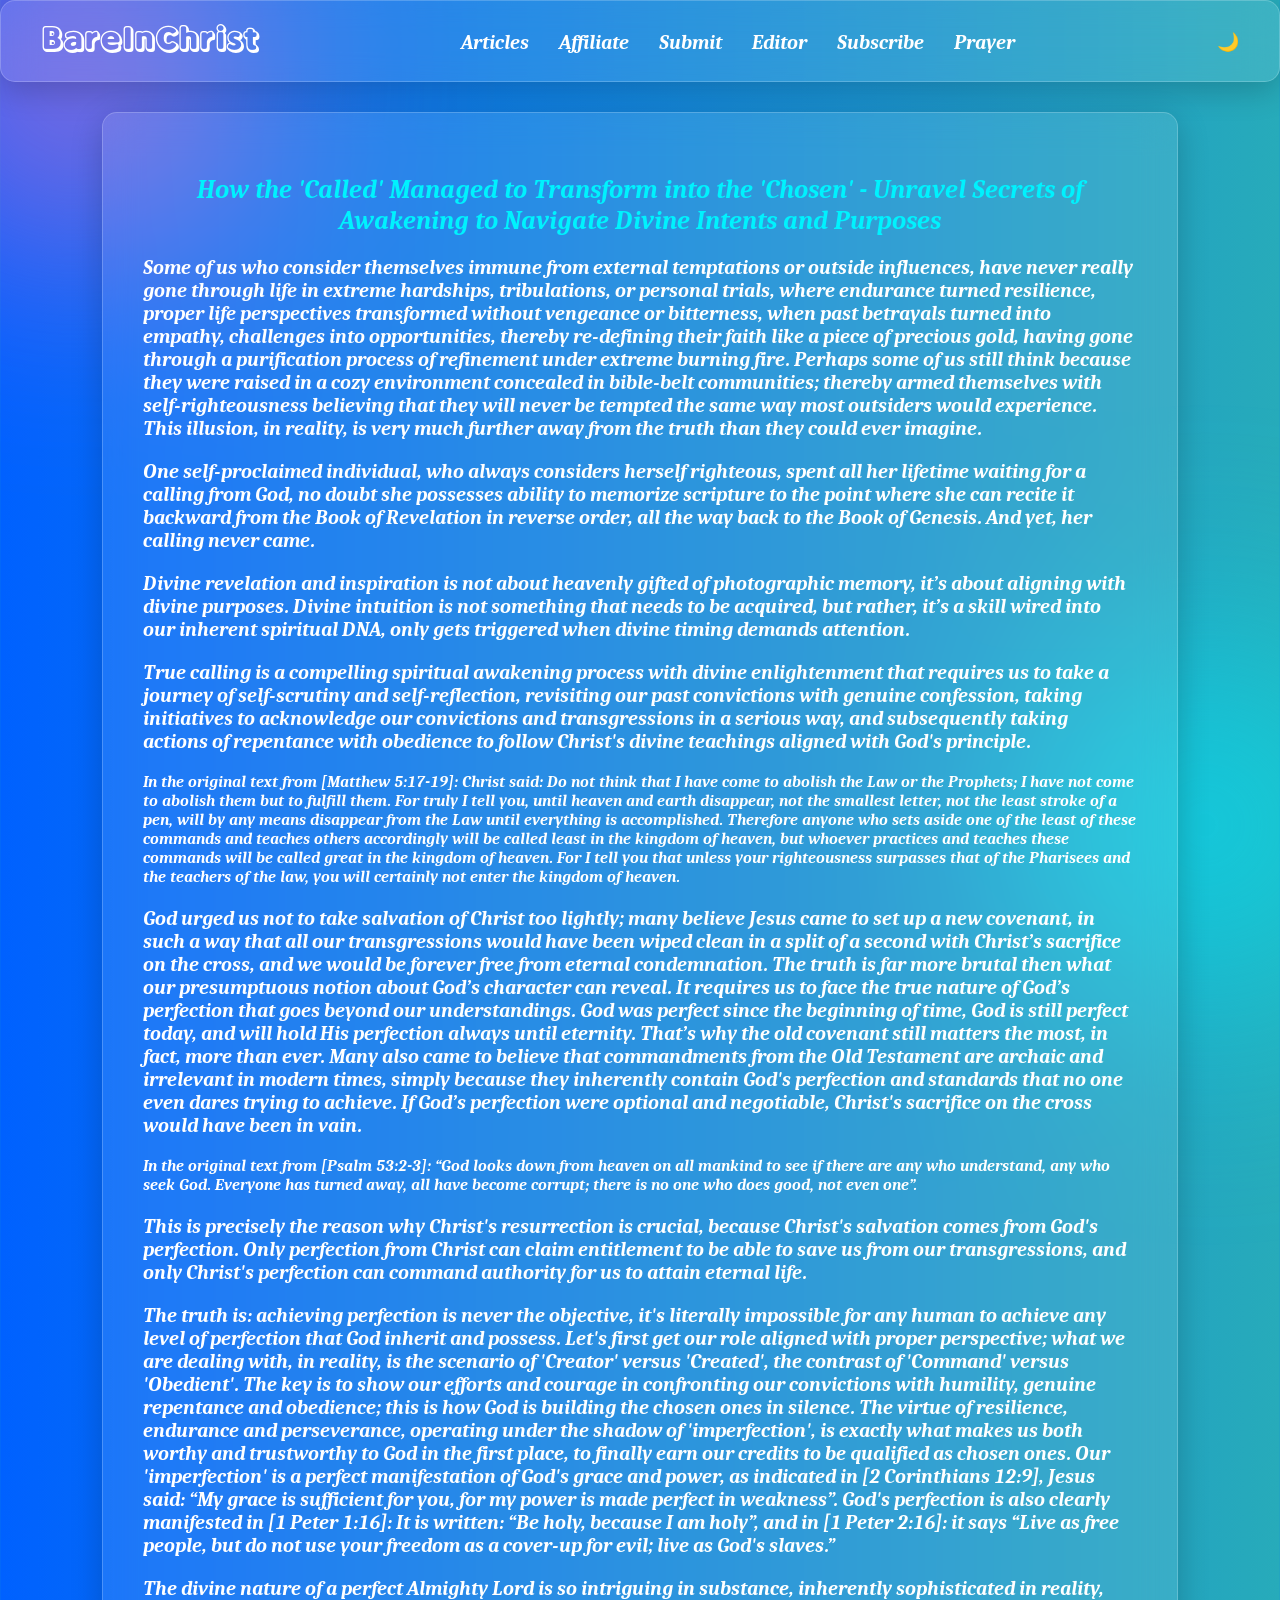
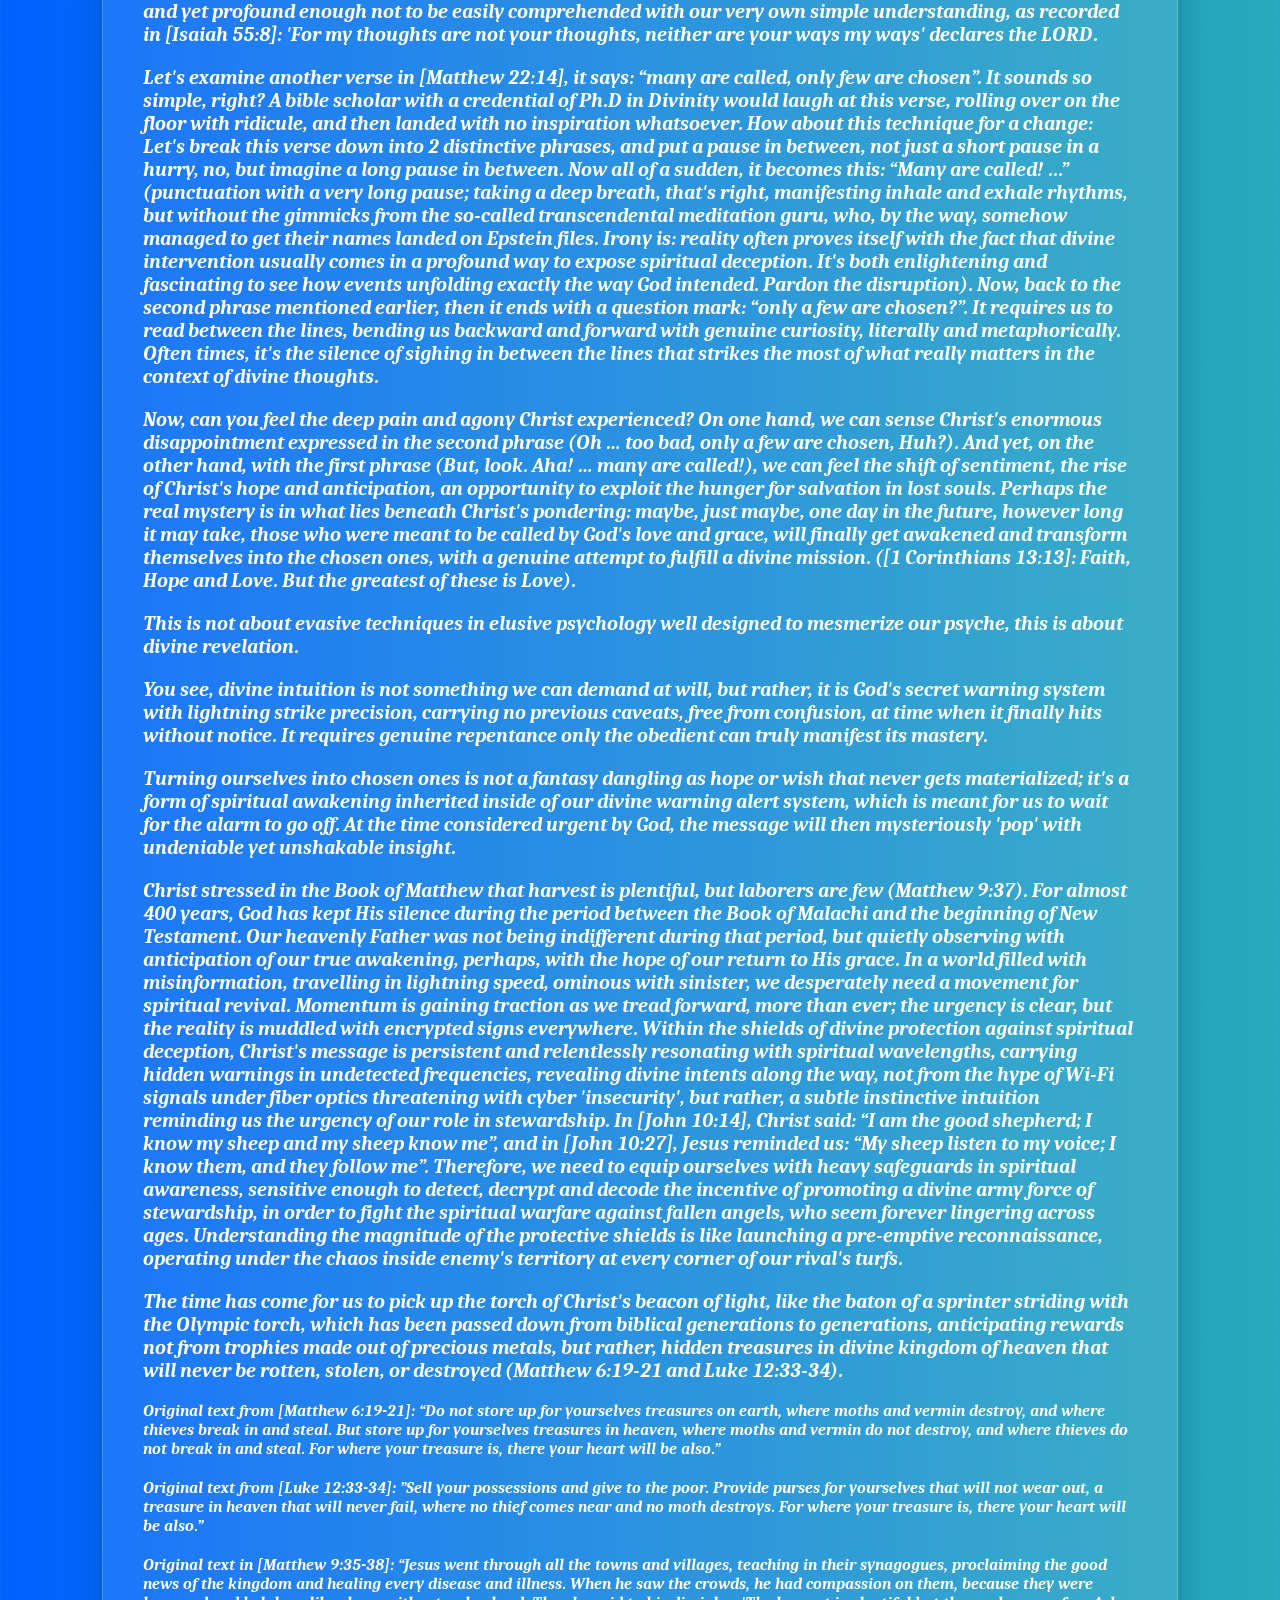
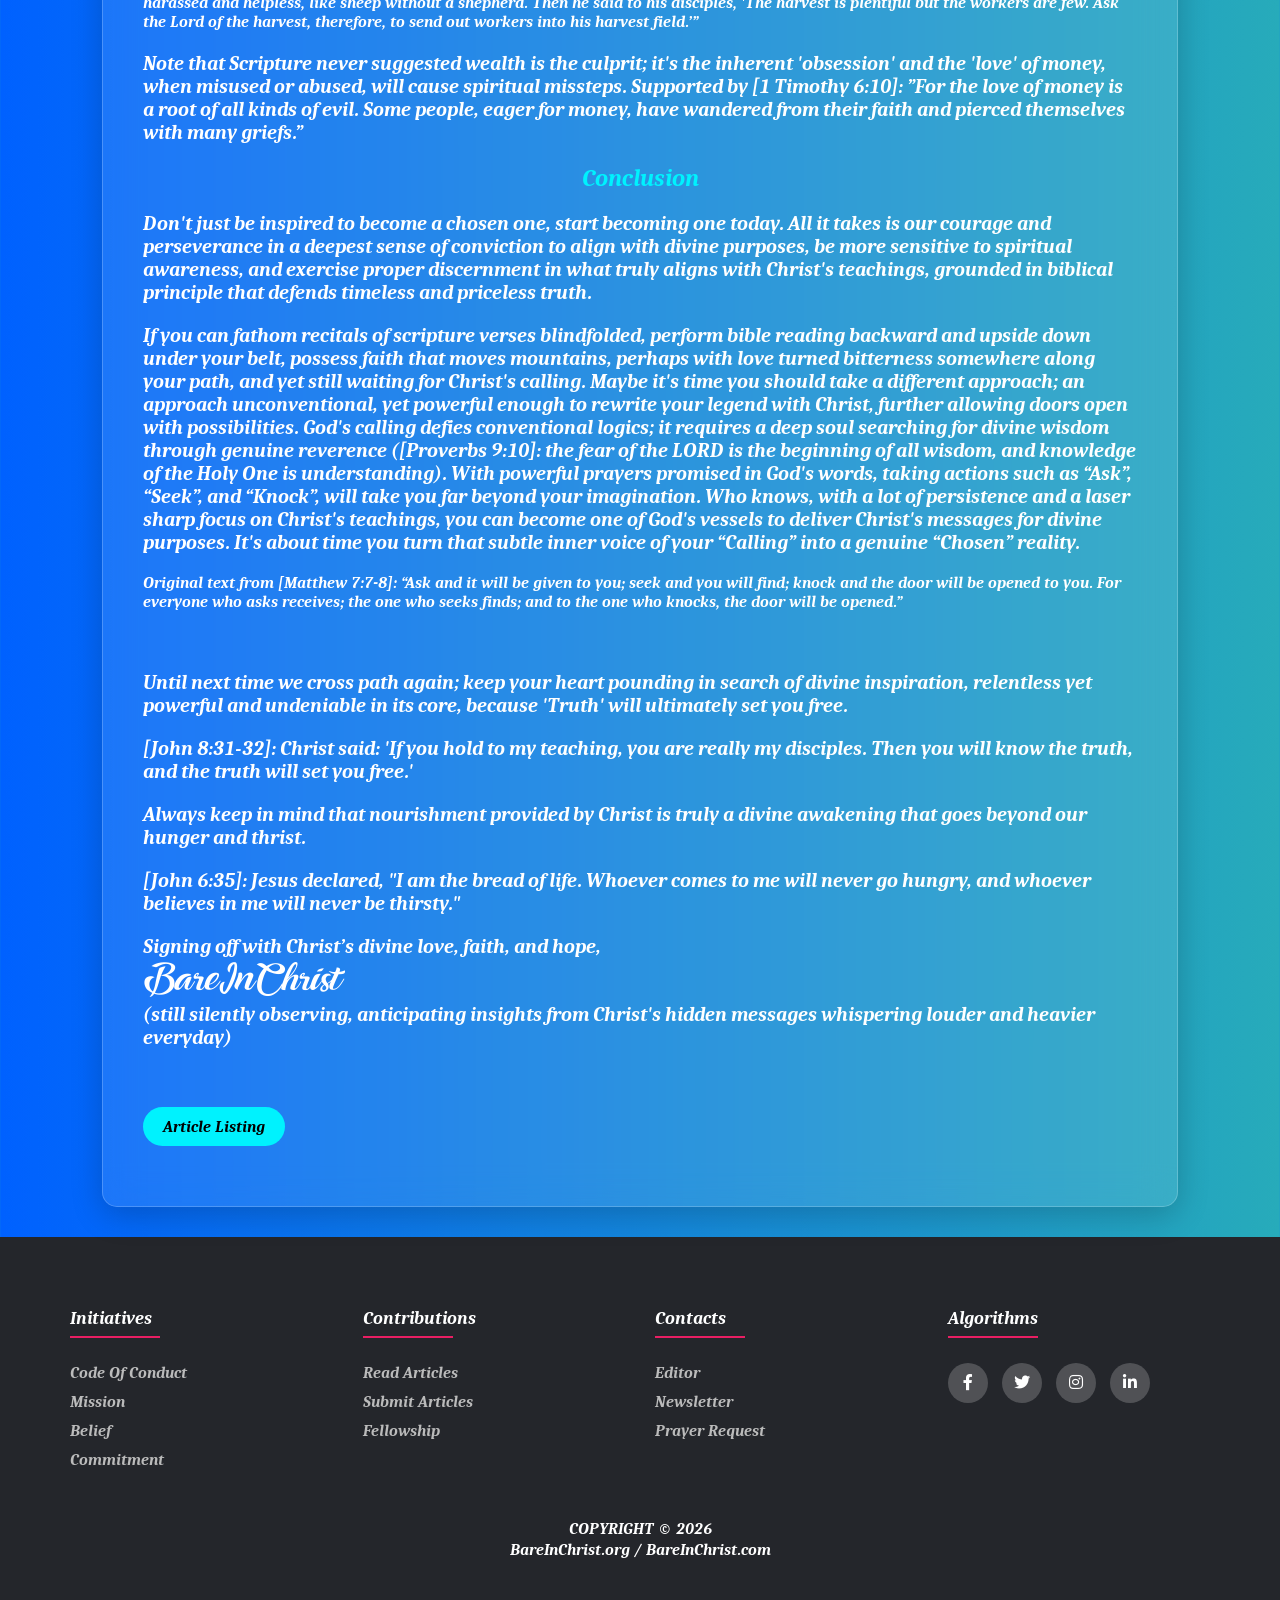
==== art-001.htm @ b6175a84 "Add files via upload" ====
<!DOCTYPE html>
<html lang="en">

<head>

    <meta charset="UTF-8">
    <meta name="viewport" content="width=device-width, initial-scale=1.0">
    
    <title>BareInChrist - How the 'Called' Managed to Transform into the 'Chosen' - Unravel Secrets of Awakening to Navigate Divine Intents and Purposes</title>

    <link rel="stylesheet" href="css/style.css">
    
    <link rel="stylesheet" href="css/overlay.css">

    <link rel="stylesheet" href="css/footer.css">

    <link rel="stylesheet" type="text/css" href="font-awesome-5.15.1/all.min.css">

</head>


<body>

    <!--- Background Blobs --->
    <div class="blob blob1"></div>
    <div class="blob blob2"></div>

 
    <!--- Overlay Navigation PopUp Menu --->
    <div id="myNav" class="overlay">
        <a href="javascript:void(0)" class="closebtn" onclick="closeNav()">&times;</a>
        <div id="overlay-content" class="overlay-content">
            <a href="index.htm" onclick="closeNav()">Articles</a>
            <a href="https://bareinchrist.org" onclick="closeNav()">Affiliate</a>
            <a href="submit.htm" onclick="closeNav()">Submit</a>
            <a href="index.htm#editor" onclick="closeNav()">Editor</a>
            <a href="index.htm#subscribe" onclick="closeNav()">Subscribe</a>
            <a href="index.htm#prayer" onclick="closeNav()">Prayer</a>
        </div>
    </div>

    <header>
    <nav class="navbar glass">
        <span class="logo">
                BareInChrist
        </span>
        <ul class="nav-links" id="navlinks">
            <li><a href="index.htm">Articles</a></li>
            <li><a href="https://bareinchrist.org">Affiliate</a></li>
            <li><a href="submit.htm">Submit</a></li>
            <li><a href="#editor">Editor</a></li>
            <li><a href="#subscribe">Subscribe</a></li>
            <li><a href="#prayer">Prayer</a></li>
        </ul>
        
        <div class="nav-actions">
            <button id="themeToggle">🌙</button>
            <div class="hamburger" id="hamburger" onclick="openNav();">
            &#9776;
            </div>
        </div>
    </nav>
    </header>


    <!--- Article --->
    <section id="article" class="section">
        <div class="glass">
            <p>
                <h2>
                How the 'Called' Managed to Transform into the 'Chosen' - Unravel Secrets of Awakening to Navigate Divine Intents and Purposes
                </h2>
            </p>

            <p>
                Some of us who consider themselves immune from external temptations or outside influences, have never really gone through life in extreme hardships, tribulations, or personal trials, where endurance turned resilience, proper life perspectives transformed without vengeance or bitterness, when past betrayals turned into empathy, challenges into opportunities, thereby re-defining their faith like a piece of precious gold, having gone through a purification process of refinement under extreme burning fire. Perhaps some of us still think because they were raised in a cozy environment concealed in bible-belt communities; thereby armed themselves with self-righteousness believing that they will never be tempted the same way most outsiders would experience. This illusion, in reality, is very much further away from the truth than they could ever imagine.
            </p>
            <p>
                One self-proclaimed individual, who always considers herself righteous, spent all her lifetime waiting for a calling from God, no doubt she possesses ability to memorize scripture to the point where she can recite it backward from the Book of Revelation in reverse order, all the way back to the Book of Genesis. And yet, her calling never came.
            </p>
            <p>
                Divine revelation and inspiration is not about heavenly gifted of photographic memory, it’s about aligning with divine purposes. Divine intuition is not something that needs to be acquired, but rather, it’s a skill wired into our inherent spiritual DNA, only gets triggered when divine timing demands attention.
            </p>
            <p>
                True calling is a compelling spiritual awakening process with divine enlightenment that requires us to take a journey of self-scrutiny and self-reflection, revisiting our past convictions with genuine confession, taking initiatives to acknowledge our convictions and transgressions in a serious way, and subsequently taking actions of repentance with obedience to follow Christ's divine teachings aligned with God's principle.
            </p>
            <p class="quote">
                In the original text from [Matthew 5:17-19]: Christ said: Do not think that I have come to abolish the Law or the Prophets; I have not come to abolish them but to fulfill them. For truly I tell you, until heaven and earth disappear, not the smallest letter, not the least stroke of a pen, will by any means disappear from the Law until everything is accomplished. Therefore anyone who sets aside one of the least of these commands and teaches others accordingly will be called least in the kingdom of heaven, but whoever practices and teaches these commands will be called great in the kingdom of heaven. For I tell you that unless your righteousness surpasses that of the Pharisees and the teachers of the law, you will certainly not enter the kingdom of heaven.
            </p>
            <p>
                God urged us not to take salvation of Christ too lightly; many believe Jesus came to set up a new covenant, in such a way that all our transgressions would have been wiped clean in a split of a second with Christ’s sacrifice on the cross, and we would be forever free from eternal condemnation. The truth is far more brutal then what our presumptuous notion about God’s character can reveal. It requires us to face the true nature of God’s perfection that goes beyond our understandings. God was perfect since the beginning of time, God is still perfect today, and will hold His perfection always until eternity. That’s why the old covenant still matters the most, in fact, more than ever. Many also came to believe that commandments from the Old Testament are archaic and irrelevant in modern times, simply because they inherently contain God's perfection and standards that no one even dares trying to achieve. If God’s perfection were optional and negotiable, Christ's sacrifice on the cross would have been in vain. 
            </p>
            <p class="quote">
                In the original text from [Psalm 53:2-3]: “God looks down from heaven on all mankind to see if there are any who understand, any who seek God. Everyone has turned away, all have become corrupt; there is no one who does good, not even one”. 
            </p>
            <p>
                This is precisely the reason why Christ's resurrection is crucial, because Christ's salvation comes from God's perfection. Only perfection from Christ can claim entitlement to be able to save us from our transgressions, and only Christ's perfection can command authority for us to attain eternal life.
            </p>
            <p>
                The truth is: achieving perfection is never the objective, it's literally impossible for any human to achieve any level of perfection that God inherit and possess. Let's first get our role aligned with proper perspective; what we are dealing with, in reality, is the scenario of 'Creator' versus 'Created', the contrast of 'Command' versus 'Obedient'. The key is to show our efforts and courage in confronting our convictions with humility, genuine repentance and obedience; this is how God is building the chosen ones in silence. The virtue of resilience, endurance and perseverance, operating under the shadow of 'imperfection', is exactly what makes us both worthy and trustworthy to God in the first place, to finally earn our credits to be qualified as chosen ones. Our 'imperfection' is a perfect manifestation of God's grace and power, as indicated in [2 Corinthians 12:9], Jesus said: “My grace is sufficient for you, for my power is made perfect in weakness”. God's perfection is also clearly manifested in [1 Peter 1:16]: It is written: “Be holy, because I am holy”, and in [1 Peter 2:16]: it says “Live as free people, but do not use your freedom as a cover-up for evil; live as God's slaves.”
            </p>
            <p>
                The divine nature of a perfect Almighty Lord is so intriguing in substance, inherently sophisticated in reality, and yet profound enough not to be easily comprehended with our very own simple understanding, as recorded in [Isaiah 55:8]: 'For my thoughts are not your thoughts, neither are your ways my ways' declares the LORD.
            </p>
            <p>
                Let's examine another verse in [Matthew 22:14], it says: “many are called, only few are chosen”. It sounds so simple, right? A bible scholar with a credential of Ph.D in Divinity would laugh at this verse, rolling over on the floor with ridicule, and then landed with no inspiration whatsoever. How about this technique for a change: Let's break this verse down into 2 distinctive phrases, and put a pause in between, not just a short pause in a hurry, no, but imagine a long pause in between. Now all of a sudden, it becomes this: “Many are called! ...” (punctuation with a very long pause; taking a deep breath, that's right, manifesting inhale and exhale rhythms, but without the gimmicks from the so-called transcendental meditation guru, who, by the way, somehow managed to get their names landed on Epstein files. Irony is: reality often proves itself with the fact that divine intervention usually comes in a profound way to expose spiritual deception. It's both enlightening and fascinating to see how events unfolding exactly the way God intended. Pardon the disruption). Now, back to the second phrase mentioned earlier, then it ends with a question mark: “only a few are chosen?”. It requires us to read between the lines, bending us backward and forward with genuine curiosity, literally and metaphorically. Often times, it's the silence of sighing in between the lines that strikes the most of what really matters in the context of divine thoughts.
            </p>
            <p>
                Now, can you feel the deep pain and agony Christ experienced? On one hand, we can sense Christ's enormous disappointment expressed in the second phrase (Oh … too bad, only a few are chosen, Huh?). And yet, on the other hand, with the first phrase (But, look. Aha! … many are called!), we can feel the shift of sentiment, the rise of Christ's hope and anticipation, an opportunity to exploit the hunger for salvation in lost souls. Perhaps the real mystery is in what lies beneath Christ's pondering: maybe, just maybe, one day in the future, however long it may take, those who were meant to be called by God's love and grace, will finally get awakened and transform themselves into the chosen ones, with a genuine attempt to fulfill a divine mission. ([1 Corinthians 13:13]: Faith, Hope and Love. But the greatest of these is Love).
            </p>
            <p>
                This is not about evasive techniques in elusive psychology well designed to mesmerize our psyche, this is about divine revelation.
            </p>
            <p>
                You see, divine intuition is not something we can demand at will, but rather, it is God's secret warning system with lightning strike precision, carrying no previous caveats, free from confusion, at time when it finally hits without notice. It requires genuine repentance only the obedient can truly manifest its mastery.
            </p>
            <p>
                Turning ourselves into chosen ones is not a fantasy dangling as hope or wish that never gets materialized; it's a form of spiritual awakening inherited inside of our divine warning alert system, which is meant for us to wait for the alarm to go off. At the time considered urgent by God, the message will then mysteriously 'pop' with undeniable yet unshakable insight.
            </p>
            <p>
                Christ stressed in the Book of Matthew that harvest is plentiful, but laborers are few (Matthew 9:37). For almost 400 years, God has kept His silence during the period between the Book of Malachi and the beginning of New Testament. Our heavenly Father was not being indifferent during that period, but quietly observing with anticipation of our true awakening, perhaps, with the hope of our return to His grace. In a world filled with misinformation, travelling in lightning speed, ominous with sinister, we desperately need a movement for spiritual revival. Momentum is gaining traction as we tread forward, more than ever; the urgency is clear, but the reality is muddled with encrypted signs everywhere. Within the shields of divine protection against spiritual deception, Christ's message is persistent and relentlessly resonating with spiritual wavelengths, carrying hidden warnings in undetected frequencies, revealing divine intents along the way, not from the hype of Wi-Fi signals under fiber optics threatening with cyber 'insecurity', but rather, a subtle instinctive intuition reminding us the urgency of our role in stewardship. In [John 10:14], Christ said: “I am the good shepherd; I know my sheep and my sheep know me”, and in [John 10:27], Jesus reminded us: “My sheep listen to my voice; I know them, and they follow me”. Therefore, we need to equip ourselves with heavy safeguards in spiritual awareness, sensitive enough to detect, decrypt and decode the incentive of promoting a divine army force of stewardship, in order to fight the spiritual warfare against fallen angels, who seem forever lingering across ages. Understanding the magnitude of the protective shields is like launching a pre-emptive reconnaissance, operating under the chaos inside enemy's territory at every corner of our rival's turfs.
            </p>
            <p>
                The time has come for us to pick up the torch of Christ's beacon of light, like the baton of a sprinter striding with the Olympic torch, which has been passed down from biblical generations to generations, anticipating rewards not from trophies made out of precious metals, but rather, hidden treasures in divine kingdom of heaven that will never be rotten, stolen, or destroyed (Matthew 6:19-21 and Luke 12:33-34).
            </p>
            <p class="quote">
                Original text from [Matthew 6:19-21]: “Do not store up for yourselves treasures on earth, where moths and vermin destroy, and where thieves break in and steal. But store up for yourselves treasures in heaven, where moths and vermin do not destroy, and where thieves do not break in and steal. For where your treasure is, there your heart will be also.”
            </p>
            <p class="quote">
                Original text from [Luke 12:33-34]: ”Sell your possessions and give to the poor. Provide purses for yourselves that will not wear out, a treasure in heaven that will never fail, where no thief comes near and no moth destroys. For where your treasure is, there your heart will be also.”
            </p>
            <p class="quote">
                Original text in [Matthew 9:35-38]: “Jesus went through all the towns and villages, teaching in their synagogues, proclaiming the good news of the kingdom and healing every disease and illness. When he saw the crowds, he had compassion on them, because they were harassed and helpless, like sheep without a shepherd. Then he said to his disciples, 'The harvest is plentiful but the workers are few. Ask the Lord of the harvest, therefore, to send out workers into his harvest field.’”
            </p>
            <p>
                Note that Scripture never suggested wealth is the culprit; it's the inherent 'obsession' and the 'love' of money, when misused or abused, will cause spiritual missteps. Supported by [1 Timothy 6:10]: ”For the love of money is a root of all kinds of evil. Some people, eager for money, have wandered from their faith and pierced themselves with many griefs.”
            </p>
            <p>
                <h3>Conclusion</h3>   
            </p>
            <p>
                Don't just be inspired to become a chosen one, start becoming one today. All it takes is our courage and perseverance in a deepest sense of conviction to align with divine purposes, be more sensitive to spiritual awareness, and exercise proper discernment in what truly aligns with Christ's teachings, grounded in biblical principle that defends timeless and priceless truth. 
            </p>
            <p>
                If you can fathom recitals of scripture verses blindfolded, perform bible reading backward and upside down under your belt, possess faith that moves mountains, perhaps with love turned bitterness somewhere along your path, and yet still waiting for Christ's calling. Maybe it's time you should take a different approach; an approach unconventional, yet powerful enough to rewrite your legend with Christ, further allowing doors open with possibilities. God's calling defies conventional logics; it requires a deep soul searching for divine wisdom through genuine reverence ([Proverbs 9:10]: the fear of the LORD is the beginning of all wisdom, and knowledge of the Holy One is understanding). With powerful prayers promised in God's words, taking actions such as “Ask”, “Seek”, and “Knock”, will take you far beyond your imagination. Who knows, with a lot of persistence and a laser sharp focus on Christ's teachings, you can become one of God's vessels to deliver Christ's messages for divine purposes. It's about time you turn that subtle inner voice of your “Calling” into a genuine “Chosen” reality.
            </p>
            <p class="quote">
                Original text from [Matthew 7:7-8]: “Ask and it will be given to you; seek and you will find; knock and the door will be opened to you. For everyone who asks receives; the one who seeks finds; and to the one who knocks, the door will be opened.”
            </p>
            <br>
            <p>
                Until next time we cross path again; keep your heart pounding in search of divine inspiration, relentless yet powerful and undeniable in its core, because 'Truth' will ultimately set you free.
            </p>
            <p>
                [John 8:31-32]: Christ said: 'If you hold to my teaching, you are really my disciples. Then you will know the truth, and the truth will set you free.'
            </p>
            <p>
                Always keep in mind that nourishment provided by Christ is truly a divine awakening that goes beyond our hunger and thrist.
            </p>
            <p>
                [John 6:35]: Jesus declared, "I am the bread of life. Whoever comes to me will never go hungry, and whoever believes in me will never be thirsty."
            </p>
            <p>
                Signing off with Christ’s divine love, faith, and hope,<br>
                <span class="signature">BareInChrist</span><br>
                (still silently observing, anticipating insights from Christ's hidden messages whispering louder and heavier everyday)
            </p>

            <br>
            <p>
                <div class="buttons">
                <a href="index.htm" class="btn">Article Listing</a>
                </div>
            </p>
        </div>
    </section>

    <!--- Footer --->
    <footer class="footer">
        <div class="footer-container">
            <div class="footer-row">
                <div class="footer-col">
                    <h4>Initiatives</h4>
                    <ul>
                        <li><a href="https://bareinchrist.org/code.htm">Code of Conduct</a></li>
                        <li><a href="https://bareinchrist.org/mission.htm">Mission</a></li>
                        <li><a href="https://bareinchrist.org/belief.htm">Belief</a></li>
                        <li><a href="https://bareinchrist.org/commit.htm">Commitment</a></li>

                    </ul>
                </div>
                <div class="footer-col">
                    <h4>Contributions</h4>
                    <ul>
                        <li><a href="index.htm">Read Articles</a></li>
                        <li><a href="submit.htm">Submit Articles</a></li>
                        <li><a href="https://bareinchrist.org/fellowship.htm">Fellowship</a></li>
                    </ul>
                </div>
                <div class="footer-col">
                    <h4>Contacts</h4>
                    <ul>
                        <li><a href="index.htm#editor">Editor</a></li>
                        <li><a href="index.htm#subscribe">Newsletter</a></li>
                        <li><a href="index.htm#prayer">Prayer Request</a></li>
                    </ul>
                </div>
                <div class="footer-col">
                    <h4>Algorithms</h4>
                    <div class="social-links">
                        <a href="https://facebook.com"><i class="fab fa-facebook-f"></i></a>
                        <a href="https://x.com"><i class="fab fa-twitter"></i></a>
                        <a href="https://instagram.com"><i class="fab fa-instagram"></i></a>
                        <a href="https://linkedin.com"><i class="fab fa-linkedin-in"></i></a>
                    </div>
                </div>
            </div>
        </div>
        <div class="footer-copyright">
            <div>
                COPYRIGHT © <script>document.write( new Date().getFullYear() );</script> 
            </div>
            <div>
                BareInChrist.org / BareInChrist.com
            </div>
        </div>
    </footer>

</body>

    <script src="js/scripts.js"></script>

    <script src="js/overlay.js"></script>

</html>
---- css/style.css ----
@font-face {
    font-display: swap; 
    font-family: 'BubaDEMO-Outline';
    font-style: normal;
    font-weight: bold;
    src: url('BubaDEMO-Outline.otf') format('opentype'); 
}

span.logo {
    font-family: 'BubaDEMO-Outline';
    font-size: 33px;
    line-height: 3rem; 
}


@font-face {
    font-display: swap; 
    font-family: 'Caladea-BoldItalic';
    font-style: normal;
    font-weight: bold;
    src: url('Caladea-BoldItalic.ttf') format('truetype'); 
    #font-size: 33px;
    line-height: 0.8rem;
}


@font-face {
    font-display: swap; 
    font-family: 'Ampera';
    font-style: normal;
    font-weight: bold;
    src: url('Ampera.ttf') format('truetype'); 
}

span.signature {
    font-family: 'Ampera';
    font-size: 33px;
    line-height: 2.8rem;
}


*{
    margin: 0;
    padding: 0;
    box-sizing: border-box;
    #font-family: 'Segoe UI', Tahoma, Geneva, Verdana, sans-serif;
    font-family: 'Caladea-BoldItalic';
    scroll-behavior: smooth;
}


body {
    min-height: 100vh;
    background: linear-gradient(to right, #0061FF, #27abba);
    color: #fff;
    overflow-x: hidden
}


/*--- Dark Mode ---*/
body.dark {
    background: linear-gradient(
        135deg, #141e30, #243b55
    );
}


/*--- Blobs ---*/

.blob {
    position: absolute;
    width: 350px;
    height: 350px;
    border-radius: 50%;
    filter: blur(120px);
    opacity: 0.6;
    #z-index: -1;
    pointer-events: none;
}

.blob1 {
    background: #ff6ec4;
    top: -100px;
    left: -100px;
}

.blob2 {
    background: #00f2fe;
    bottom: -100px;
    right: -100px;
}


/* navbar */

header {
    padding: 20px, 8%;
}

.navbar {
    display: flex;
    justify-content: space-between;
    align-items: center;
    height: 80px;
}

.nav-links {
    display: flex;
    gap: 30px;
    list-style: none;
    font-size: 24px;
}

.nav-links a {
    color: #fff;
    text-decoration: none;
    transition: 0.3s;
}

.nav-links a:hover {
    opacity: 0.7;
    text-decoration: underline;
    font-weight: bold;
    font-size: +1;
    color: cyan;
}


.nav-actions {
    display: flex;
    gap: 15px;
    align-items: center;
}

#themeToggle {
    background: none;
    border: none;
    font-size: 18px;
    cursor: pointer;
    color:#fff;
}

.menu-button{
    display: none;
    background: none;
    font-size: 28px;
    font-weight: bold;
}

.hamburger {
    display: none;
    font-size: 26px;
    cursor: pointer;
}


/*--- Image ---*/

.image img {
    width: 260px;
    height: 260px;
    border-radius: 50%;
    border: 4px solid rgba(255, 255, 255, 0.4);
}


/*--- Buttons ---*/

.buttons {
    display: flex;
    gap: 15px;
    margin-top: 20px;
}

.btn {
    padding: 10px 20px;
    border-radius: 25px;
    background: #00f2fe;
    color: #000;
    font-weight: bold;
    text-decoration: none;
    transition: 0.3s;
}

.btn:hover {
    transform: translateY(-3px);
    #background: darkgoldenrod;
    background: darkred;
    color: #fff;
}

.btn.outline {
    background: transparent;
    border: 2px solid #fff;
    color: #fff;
}


/*--- Projects ---*/

.project-grid {
    display: grid;
    grid-template-columns: 
        repeat(auto-fit, minmax(250px, 1fr));
    gap: 25px;
}

.card {
    text-align: center;
    transition: 0.3s;
}

.card:hover {
    /*  transform: translateY(-8px);  */
    transform: translateY(-10px) scale(1.05);
}


/*--- glass ---*/
.glass {
    background: rgba(255, 255, 255, 0.1);
    backdrop-filter: blur(18px);
    border-radius: 15px;
    border: 1px solid rgba(255, 255, 255, 0.2);
    box-shadow: 0 8px 32px rgba(0, 0, 0, 0.2);
    padding: 40px;
}


/*--- Responsive ---*/

@media(max-width: 968px){
    .nav-links {
        display: none;
    }
    .hamburger {
        display: flex;
        gap: 10px;
    }
}

@media(min-width: 970px){
    .hamburger {
        display: none;
    }
}


/*--- Sections ---*/

section {
    padding: 30px 8%;  /*--- outside spacing ---*/
}

section h1 {
    text-align: center;
    margin-top: 8px;
    margin-bottom: 20px;
    #margin: 8px 0;
}

section h2 {
    text-align: center;
    #margin-top: 0;
    #margin-bottom: 10px;
    #margin: 8px 0;
}

section h3 {
    text-align: center;
    #margin-top: 0;
    #margin-bottom: 10px;
    #margin: 8px 0;
}


/*--- Paragraph ---*/

p {
    font-size: 20px;
    margin-top: 20px;
    margin-bottom: 20px;
}

p.quote {
    font-size: 16px;
}

p.main {
    font-size: 20px;   
}

h1 {
    font-size: 28px;
    color: #00f2fe;
}

h2 {
    font-size: 26px;
    color: #00f2fe;
}

h3 {
    font-size: 24px;
    color: #00f2fe;
}

ul {
    list-style-type: disc; 
    list-style: disc;
}

li {
    font-size: 20px;
}
---- css/overlay.css ----
.overlay {
  display: none;
  height: 500px;
  #width: 100%;
  width: 250px;
  position: fixed;
  z-index: 1;
  top: 0;
  #left: 0;
  right: 0;
  #background-color: rgb(0,0,0);
  #background-color: rgba(0,0,0, 0.9);
  background-color: rgba(255, 255, 255, .55);
  #background: linear-gradient(135deg, #141e30, #243b55);
  flex-direction: column;
  align-items: flex-start;
  justify-content: flex-start;
  border-radius: 15px;
}

.overlay-content {
  display: none;
  position: relative;
  top: 15%;
  width: 100%;
  height: 100%;
  text-align: center;
  margin-top: 5px;
  margin-bottom: 5px;
  gap: 5px;
}

.overlay a {
  padding: 5px;
  text-decoration: none;
  font-size: 34px;
  font-weight: bold;
  #color: #818181;
  color: darkblue;
  display: block;
  transition: 0.3s;
}

.overlay a:hover, .overlay a:focus {
  #color: #f1f1f1;
  #color: darkcyan;
  #color: cyan;
  #color: yellow;
  color: red;
  font-weight: bolder;
  font-size: 36px;
}


/*--- max-height: 450px; ---*/
@media screen and (max-height: 768px) {
  .overlay a {font-size: 25px}
  .overlay a:hover {font-size: 27px}
  .overlay .closebtn {
  font-size: 45px;
  top: 0;
  right: 28px;
  position: absolute;
  }
  .overlay .closebtn:hover {
    font-size: 45px;
    font-weight: bold;
    top: 0;
    right: 28px;
    position: absolute; 
  }
}
---- css/footer.css ----
.footer-container{
	max-width: 1170px;
	margin:auto;
}

.footer-row{
	display: flex;
	flex-wrap: wrap;
}

ul{
	list-style: none;
}

.footer{
	background-color: #24262b;
    padding: 70px 0;
}

.footer-col{
   width: 25%;
   padding: 0 15px;
}
.footer-col h4{
	font-size: 18px;
	color: #ffffff;
	text-transform: capitalize;
	margin-bottom: 35px;
	font-weight: 500;
	position: relative;
}
.footer-col h4::before{
	content: '';
	position: absolute;
	left:0;
	bottom: -10px;
	background-color: #e91e63;
	height: 2px;
	box-sizing: border-box;
	width: 90px;
}
.footer-col ul li:not(:last-child){
	margin-bottom: 10px;
}
.footer-col ul li a{
	font-size: 16px;
	text-transform: capitalize;
	color: #ffffff;
	text-decoration: none;
	font-weight: 300;
	color: #bbbbbb;
	display: block;
	transition: all 0.3s ease;
}
.footer-col ul li a:hover{
	color: #ffffff;
	padding-left: 8px;
}
.footer-col .social-links a{
	display: inline-block;
	height: 40px;
	width: 40px;
	background-color: rgba(255,255,255,0.2);
	margin:0 10px 10px 0;
	text-align: center;
	line-height: 40px;
	border-radius: 50%;
	color: #ffffff;
	transition: all 0.5s ease;
}
.footer-col .social-links a:hover{
	color: #24262b;
	background-color: #ffffff;
}

.footer-copyright {
	display: flex;
	flex-direction: column;
	align-items: center;
	justify-content: center;
	text-align: center;
	font-size: 16px;
	margin-top: 50px;
	row-gap: 2px;
}

/*responsive*/
@media(max-width: 767px){
  .footer-col{
    width: 50%;
    margin-bottom: 30px;
}
}
@media(max-width: 574px){
  .footer-col{
    width: 100%;
}
}
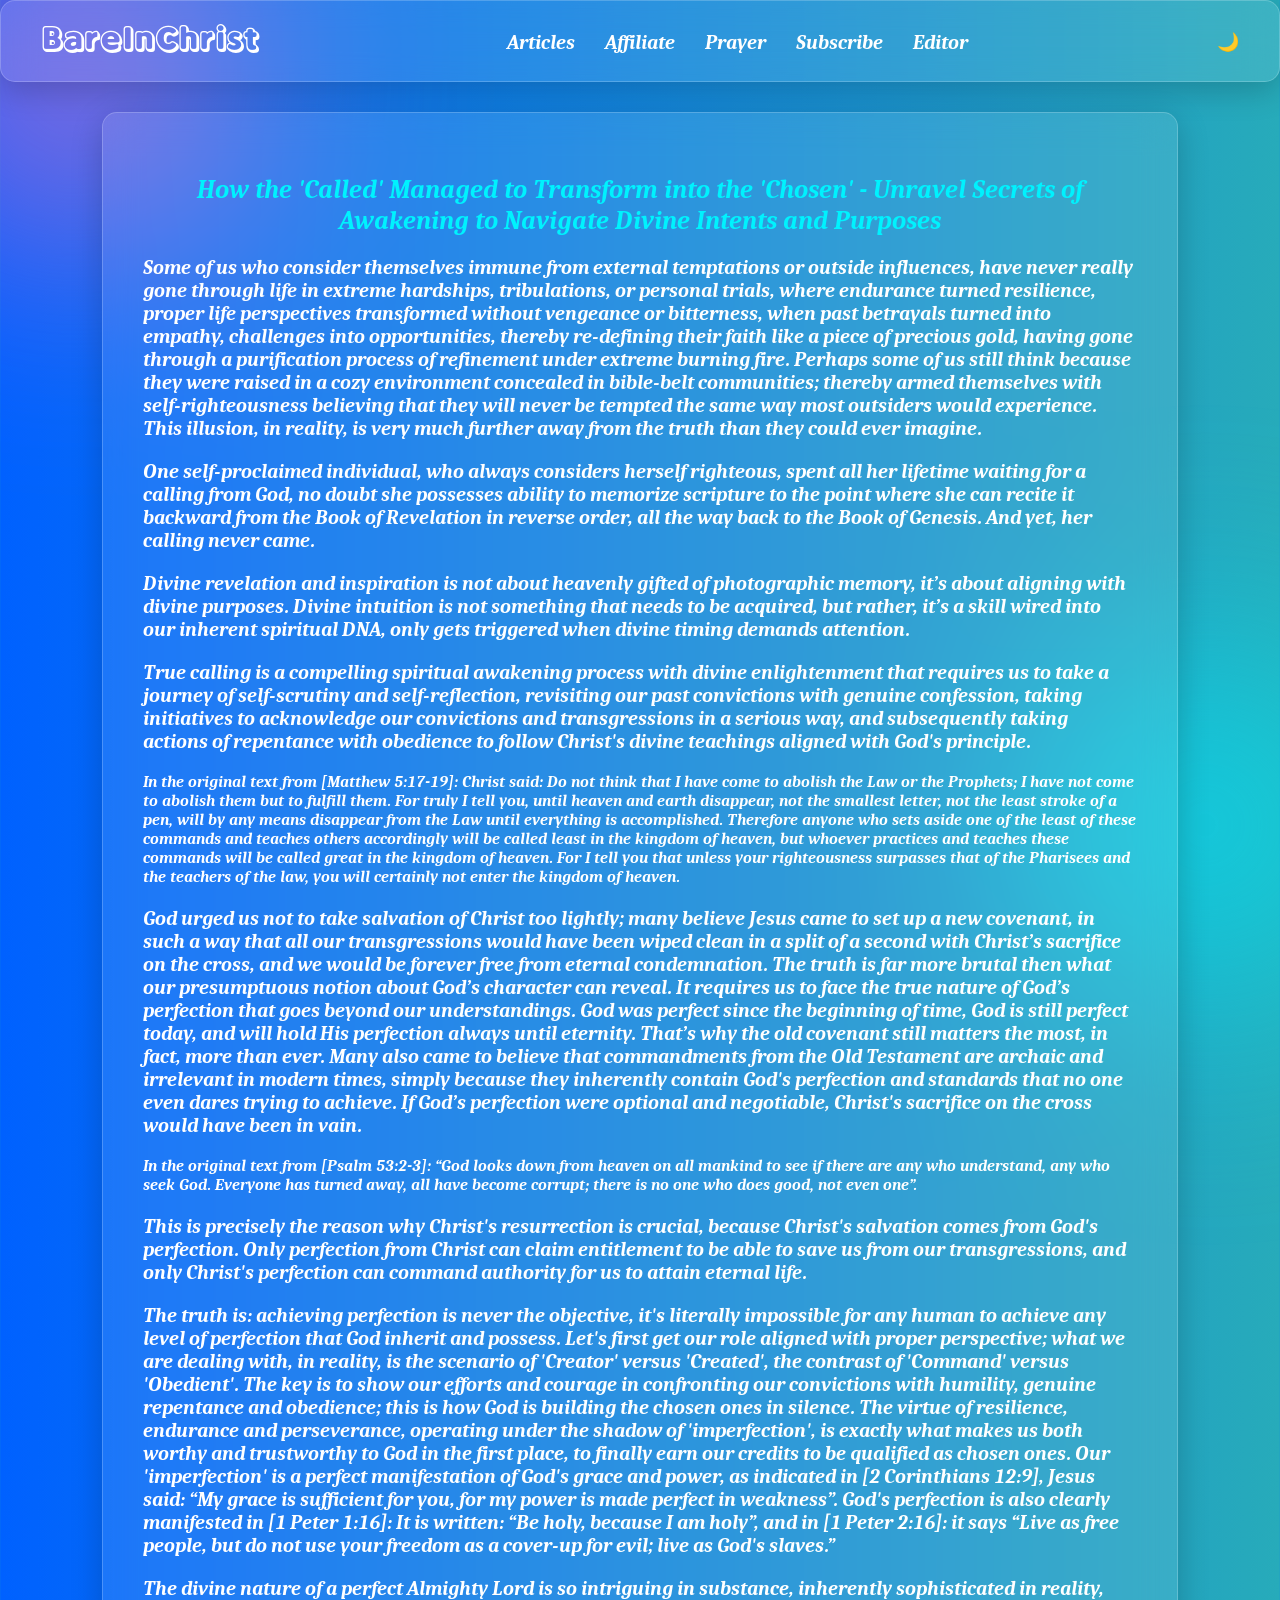
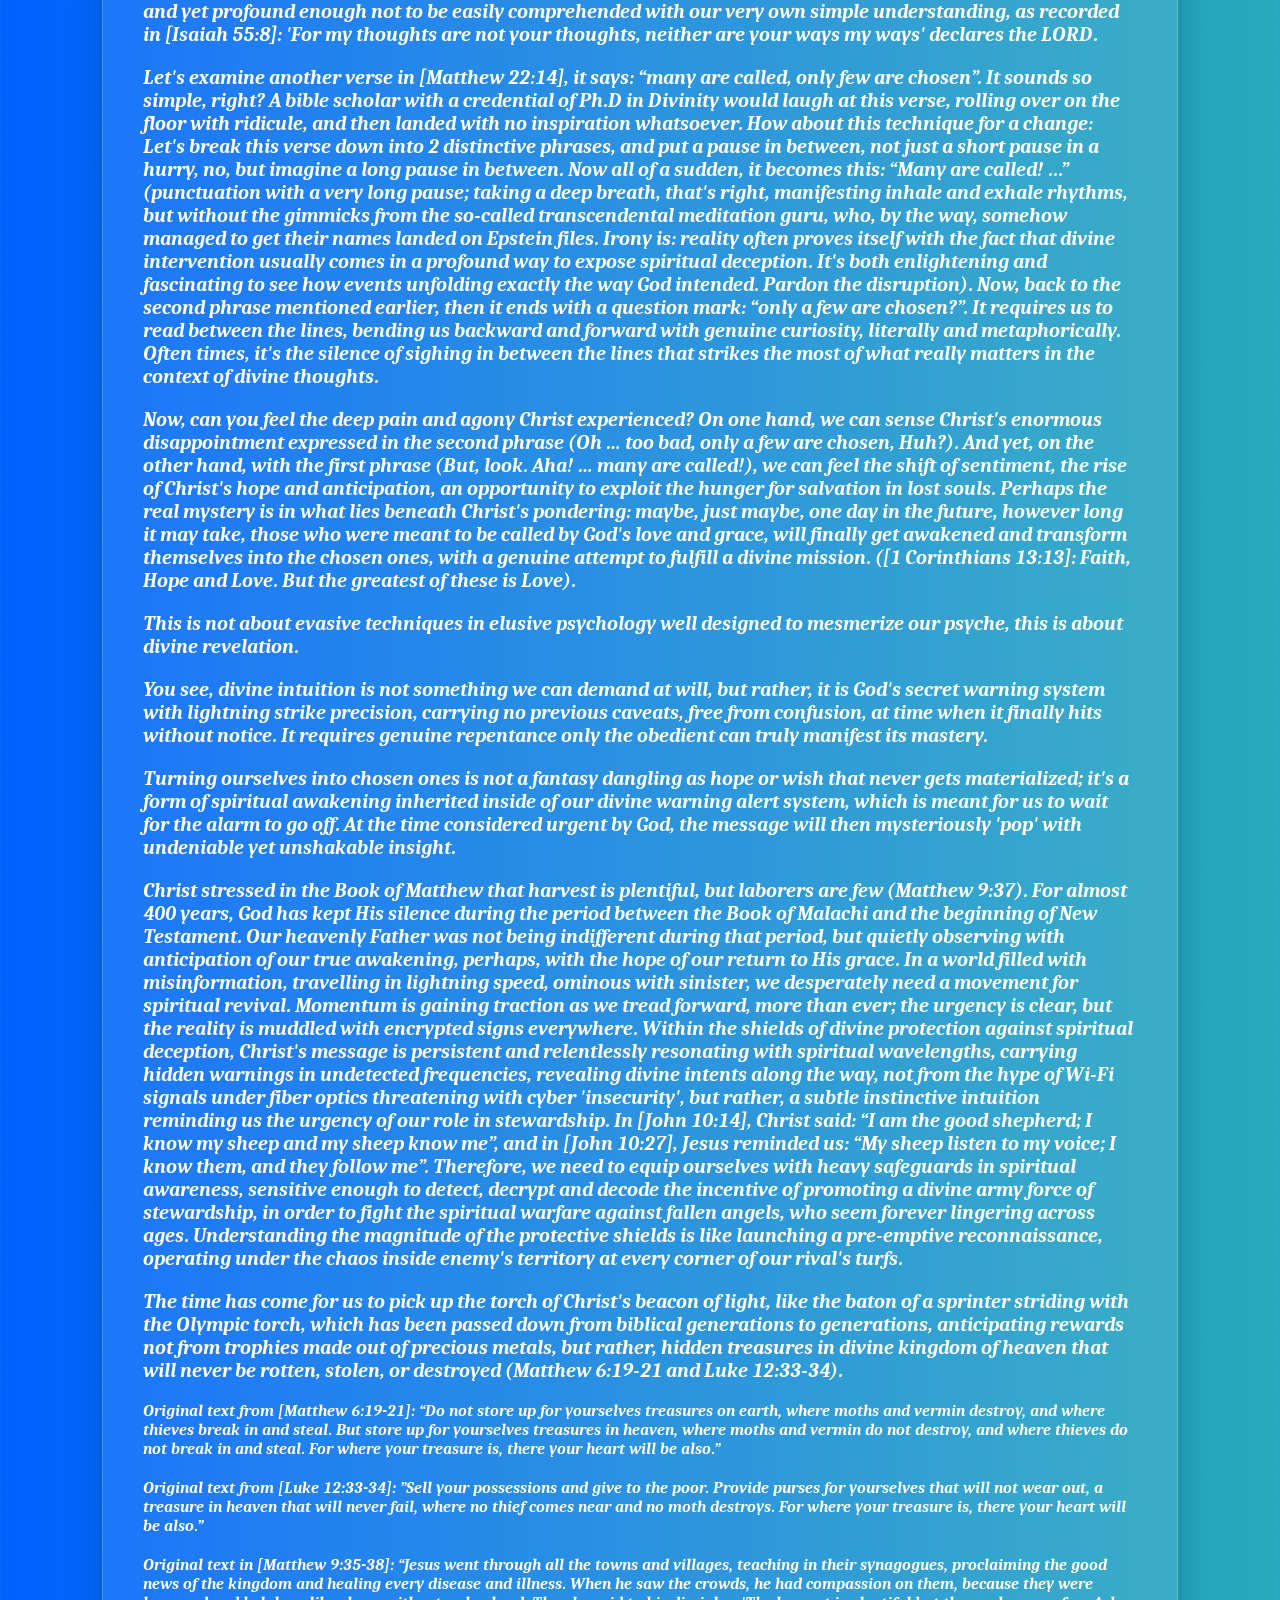
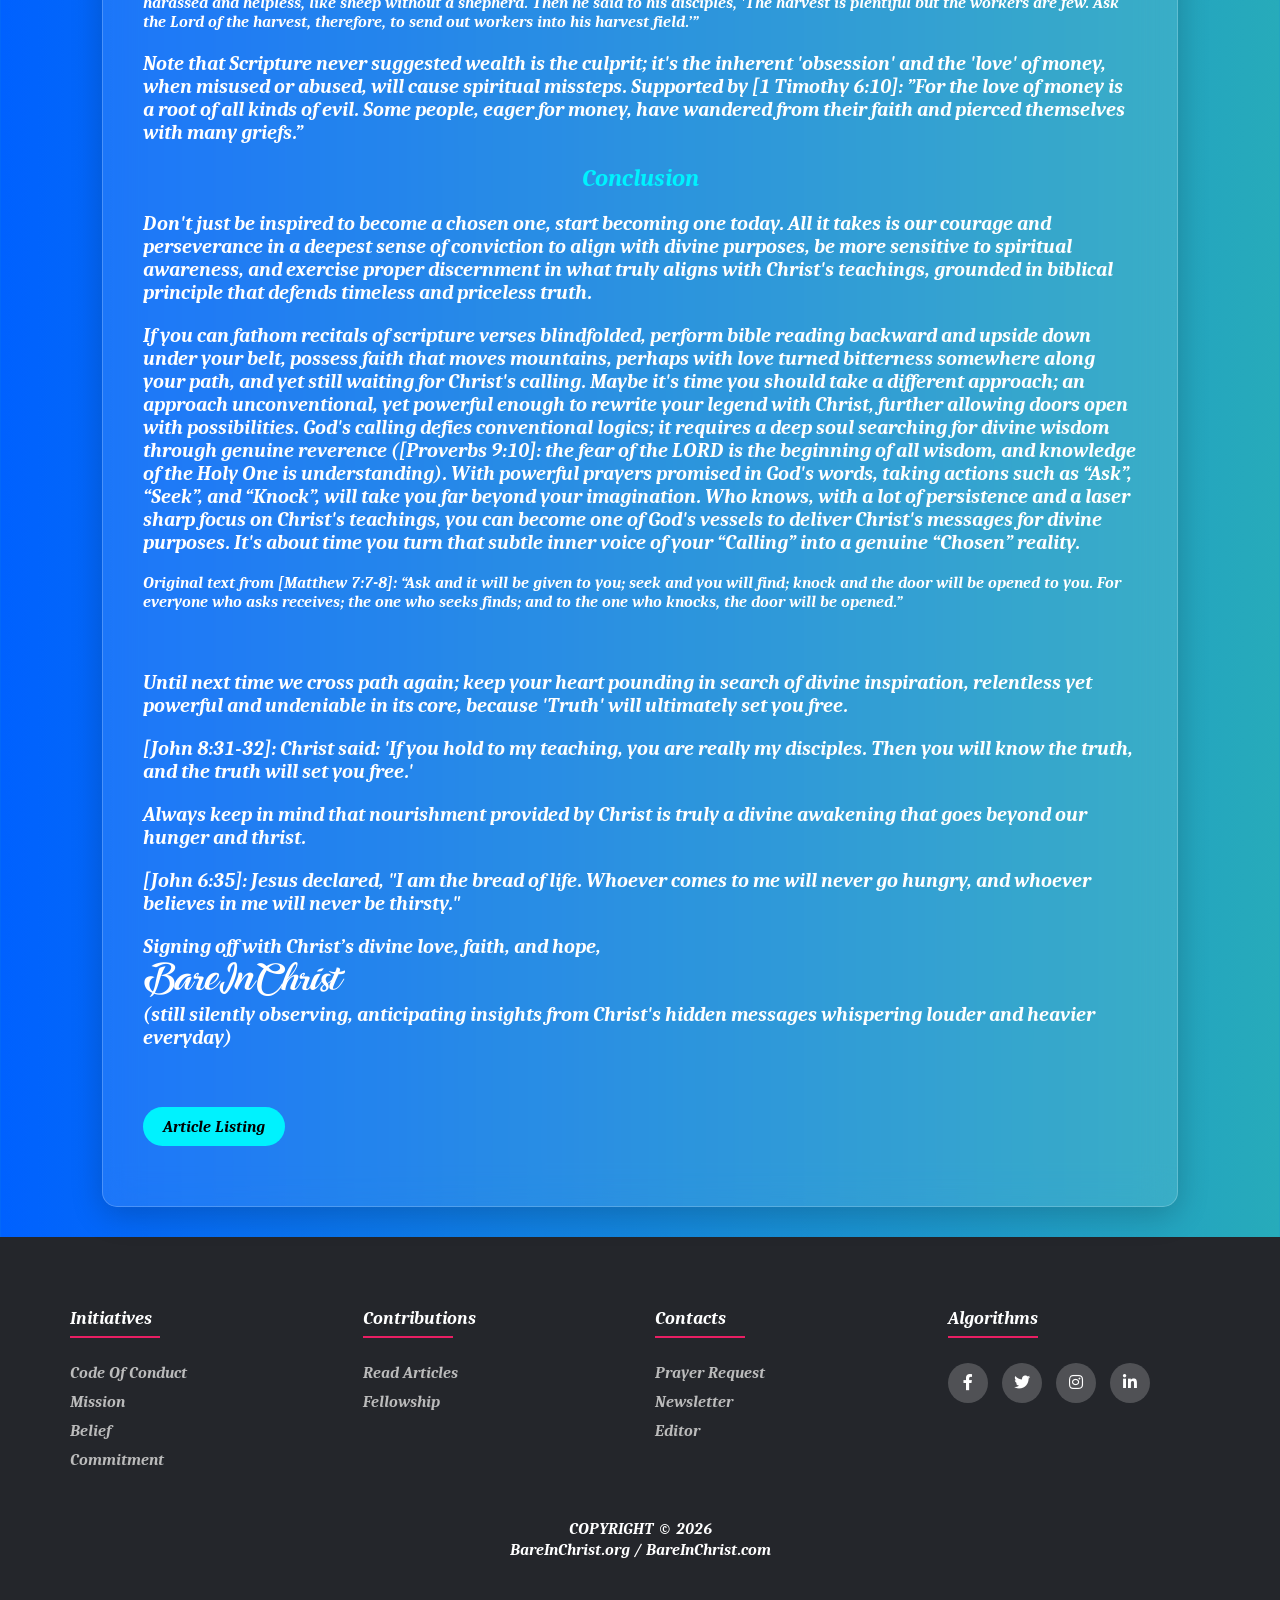
==== commit 3c4dc31d: "Add files via upload" ====
--- a/art-001.htm
+++ b/art-001.htm
@@ -32,10 +32,9 @@
         <div id="overlay-content" class="overlay-content">
             <a href="index.htm" onclick="closeNav()">Articles</a>
             <a href="https://bareinchrist.org" onclick="closeNav()">Affiliate</a>
-            <a href="submit.htm" onclick="closeNav()">Submit</a>
-            <a href="index.htm#editor" onclick="closeNav()">Editor</a>
+            <a href="index.htm#prayer" onclick="closeNav()">Prayer</a>
             <a href="index.htm#subscribe" onclick="closeNav()">Subscribe</a>
-            <a href="index.htm#prayer" onclick="closeNav()">Prayer</a>
+            <a href="index.htm#editor" onclick="closeNav()">Editor</a>            
         </div>
     </div>
 
@@ -47,10 +46,9 @@
         <ul class="nav-links" id="navlinks">
             <li><a href="index.htm">Articles</a></li>
             <li><a href="https://bareinchrist.org">Affiliate</a></li>
-            <li><a href="submit.htm">Submit</a></li>
-            <li><a href="#editor">Editor</a></li>
+            <li><a href="#prayer">Prayer</a></li>
             <li><a href="#subscribe">Subscribe</a></li>
-            <li><a href="#prayer">Prayer</a></li>
+            <li><a href="#editor">Editor</a></li>            
         </ul>
         
         <div class="nav-actions">
@@ -193,16 +191,15 @@
                     <h4>Contributions</h4>
                     <ul>
                         <li><a href="index.htm">Read Articles</a></li>
-                        <li><a href="submit.htm">Submit Articles</a></li>
                         <li><a href="https://bareinchrist.org/fellowship.htm">Fellowship</a></li>
                     </ul>
                 </div>
                 <div class="footer-col">
                     <h4>Contacts</h4>
                     <ul>
+                        <li><a href="index.htm#prayer">Prayer Request</a></li>                        
+                        <li><a href="index.htm#subscribe">Newsletter</a></li>
                         <li><a href="index.htm#editor">Editor</a></li>
-                        <li><a href="index.htm#subscribe">Newsletter</a></li>
-                        <li><a href="index.htm#prayer">Prayer Request</a></li>
                     </ul>
                 </div>
                 <div class="footer-col">
--- a/css/style.css
+++ b/css/style.css
@@ -308,6 +308,7 @@
 }
 
 ul {
+    font-size: 20px;
     list-style-type: disc; 
     list-style: disc;
 }
